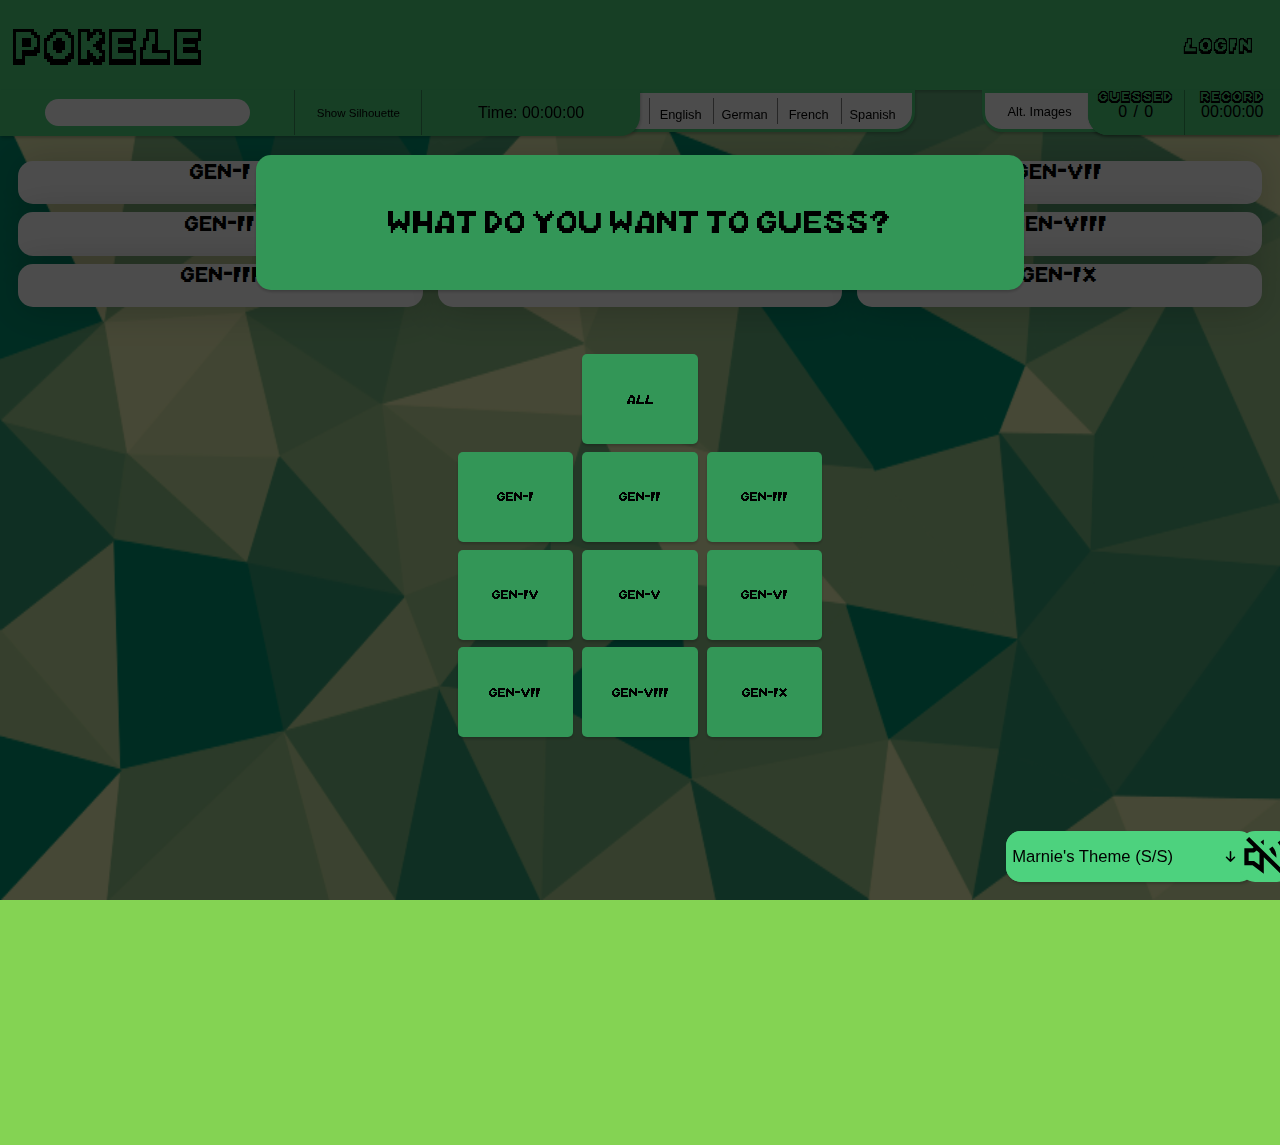
==== Pokele/wwwroot/guessAll.html @ 32a98aeb "initial commit" ====
<!DOCTYPE html>
<html lang="en">
<head>
    <meta charset="UTF-8">
    <meta name="viewport" content="width=device-width, initial-scale=1.0">
    <title>Pokele</title>
    <link rel="stylesheet" href="style.css" />
    <link rel="icon" href="images/favicon.png" type="image/svg" sizes="16x16 32x32 64x64">
</head>
<body class="allPokemon">
    <audio id="myAudio">
        <audio id="music" loop>
            <source src="audio/Accumula-Town.mp3" type="audio/mpeg">
            Your browser does not support the audio element.
          </audio>
        <source src="audio/interface-button-154180.mp3" type="audio/mpeg">
        Your browser does not support the audio element.
      </audio>

      <div class="bufferContainer">
        <div class="loader"></div>
        <div class="loadertext">Loading</div>
    </div>

    <div class="top-div">
        <header class="header guessThemAll">
            <a class="pageTitle" href="index.html">POKELE</a>
            <a class="login" href="login.html">LOGIN</a>
        </header>
        <div class="allButtons">
        <div class="guessContainer">
            <input class="guessInput" type="text">
            <button class="silhouetteBtn">Show Silhouette</button>
            <div class="timer">Time: 00:00:00</div>   
        </div>

        <div class="checkboxContainer">
        <label>
            <input type="checkbox" class="language-checkbox" value="en" checked> 
            <div class="language-label">English</div> 
          </label>
          <label>
            <input type="checkbox" class="language-checkbox" value="de" checked> 
            <div class="language-label">German</div>  
          </label>
          <label>
            <input type="checkbox" class="language-checkbox" value="fr" checked> 
            <div class="language-label">French</div>  
          </label>
          <label>
            <input type="checkbox" class="language-checkbox" value="es" checked> 
            <div class="language-label">Spanish</div>  
          </label>
        </div>

        <div class="additionalButtons">
            <div class="checkboxContainer right">
                <label class="right"> 
                    <input type="checkbox" class="alternating-checkbox" value="en" checked> 
                    <div class="language-label">Alt. Images</div> 
                </label>
            </div>
            <div class="guessContainer right">
                <div class="record guessCount">
                    <div class="recordText">GUESSED</div>
                    <div class="countContainer">
                        <div class="nowGuessed">0</div>/<div class="maxGuessed">0</div>
                    </div>
                </div>
                <div class="record">
                <div class="recordText">RECORD</div>
                <div class="recordContainer">00:00:00</div>
                </div>
            </div>
        </div>
        </div>
    </div>
<div class="wrapper guessAll">
    <div class="siteContainer guessThemAll">
    <div id="genCollumn" class="genCollumn1">
        <div class="genGuess" id="gen-i">
            <div class="genName">gen-i</div>
            <div class="pixelContainer"></div>
        </div>
        <div class="genGuess" id="gen-ii">
            <div class="genName">gen-ii</div>
            <div class="pixelContainer"></div>
        </div>
        <div class="genGuess" id="gen-iii">
            <div class="genName">gen-iii</div>
            <div class="pixelContainer"></div>
        </div>
    </div>
    <div id="genCollumn" class="genCollumn2">
        <div class="genGuess" id="gen-iv">
            <div class="genName">gen-iv</div>
            <div class="pixelContainer"></div>
        </div>
        <div class="genGuess" id="gen-v">
            <div class="genName">gen-v</div>
            <div class="pixelContainer"></div>
        </div>
        <div class="genGuess" id="gen-vi">
            <div class="genName">gen-vi</div>
            <div class="pixelContainer"></div>
        </div>
    </div>
    <div id="genCollumn" class="genCollumn3">
        <div class="genGuess" id="gen-vii">
            <div class="genName">gen-vii</div>
            <div class="pixelContainer"></div>
        </div>
        <div class="genGuess" id="gen-viii">
            <div class="genName">gen-viii</div>
            <div class="pixelContainer"></div>
        </div>
        <div class="genGuess" id="gen-ix">
            <div class="genName">gen-ix</div>
            <div class="pixelContainer"></div>
        </div>
    </div>
</div>
<div class="soundContainer guessAll">
<select id="audioSelect" class="guessAll">
    <option value="Pallet-Town.mp3" data-volume="0.4">Pallet Town (R/B)</option>
    <option value="Azalea-Town.mp3" data-volume="0.3">Azalea Town (G/S)</option>
    <option value="Littleroot-Town.mp3" data-volume="0.2">Littleroot Town (R/S)</option>
    <option value="Route-201.mp3" data-volume="0.25">Route 201 (D/P)</option>
    <option value="Accumula-Town.mp3" data-volume="0.15">Accumula Town (B/W)</option>
    <option value="Bicycle-XY.mp3" data-volume="0.15">Bicycle (X/Y)</option>
    <option value="Festival-in-iki-town.mp3" data-volume="0.2">Festival in Iki Town (S/M)</option>
    <option value="Marnies-Theme.mp3" data-volume="0.35">Marnie's Theme (S/S)</option>
    <option value="Mesagoza-Guitarist.mp3" data-volume="0.5">Mesagoza (Guitarist) (S/V)</option>
</select>
<img class="soundButton guessAll" src="images/sound-max.svg"/>
</div>
<footer>
    <div class="nameContainer">
        <div class="devName">IGOR MARTIC</div>
        <div class="devName">DAVID TANASKOVIC</div>
    </div>
    <div class="notice">This project was possible thanks to the <a class="noticeLink" href="https://pokeapi.co">PokeApi</a></div>
    <div class="notice">Pokemon is a product by Nintendo, therefore all sprites and Music used, belong to them</div>
    <div class="notice">Fireworks taken from this library <a class="noticeLink" href="https://fireworks.js.org">fireworks-js</a></div>
    <div class="notice">Inspired by <a class="noticeLink" href="https://pkmnquiz.com">pkmnquiz</a></div> 
</footer>
</div>
<script src="scripts/alternatingImages.js"></script>
<script src="scripts/guessAll/getPokemon.js"></script>
<script src="scripts/music.js"></script>
</body>
</html>
---- Pokele/wwwroot/style.css ----
body {
    background-image: url("images/PokemonBackground-1.jpg");
    background-size: 100% 100%; /* Cover the entire width and height of the screen */
    background-repeat: no-repeat;
    /*background-attachment: fixed; /* Prevent scrolling of the background */
    margin: 0;
    padding: 0;
    box-sizing: border-box;
    font-family: Arial, sans-serif;
    align-items: center;
    height: 100vh;
    background-color: #84d353;
}

/* Reset default appearance */
select {
  appearance: none;
  -webkit-appearance: none;
  -moz-appearance: none;
  text-indent: 1px;
  text-overflow: '';
}

/* Add a custom arrow image */
select {
  background-image: url('images/custom-arrow.svg');
  background-repeat: no-repeat;
  background-position: right center;
  padding-right: 13%; /* Adjust padding to make space for the arrow */
}

/* Adjust arrow size */
select {
  background-size: 1.5vw; /* Adjust as needed */
}


.music{
  display: none;
}

.soundContainer{
  position: sticky;
  bottom: 2%;  
  margin-bottom: 1%;
  right: 0;
  z-index: 9999;
  display: flex;
  align-items: center;
  justify-content: space-evenly;
  margin-right: 2%;
  margin-left: auto;
  height: 4vw;
  width: fit-content;
  background-color: white;
  border-radius: 15px;
  box-shadow: 1px 2px 3px rgba(0, 0, 0, 0.2);
}

.soundButton{
  width: 4vw;
  height: 4vw;
  background-color: white;
  border-radius: 15px;
}


#audioSelect{
  padding-left: 2%;
  background-color: white;
  color: black;
  border: none; /* Remove the border */
  outline: none;
  font-size: 1.3vw;
  height: 100%;
  border-bottom-left-radius: 15px;
  border-top-left-radius: 15px;
}

.soundButton.guessAll,
.soundContainer.guessAll,
#audioSelect.guessAll{
  background-color: var(--guess-color);
}

select:hover,
select:hover::after {
  color: var(--guess-color);
  filter: brightness(90%);
}

#audioSelect select{
   color: var(--guess-color);
  filter: brightness(90%);
}

.soundButton:hover{
  cursor: pointer;
  filter: brightness(90%);
}

body.allPokemon{
    background-image: url("images/low-poly-grid-haikei.png");
    background-attachment: fixed
}

body.log{
  background-image: url("images/low-poly-grid-haikei.png");
  background-attachment: fixed;
}

:root {
    --darkened-green: rgb(51, 150, 87);
    --guess-color: rgb(77, 210, 126);
    --footer-color: rgb(10, 211, 10);
}

footer,
header{
display: flex;
height: 10vh;
align-items: center;
color: black;
background-color: var(--guess-color);
box-shadow: 1px 2px 3px rgba(0, 0, 0, 0.2);
}

header.main,
footer.main{
    background-color: transparent;
    box-shadow: none;
}

footer.main{
  background-color: rgb(0,0,0,0.2);
  display: flex;
  justify-content: space-between;
  border-radius: 50px;
  width: 95%;
  margin-left: auto;
  margin-right: auto;
  margin-bottom: 1%;
}

footer{
    margin-top: auto;
    height: 12vh;
    background-color: var(--guess-color);
    display: flex;
    justify-content: space-evenly;
    border-radius: 50px;
    width: 95%;
    margin-left: auto;
    margin-right: auto;
    margin-bottom: 1%;
}

.notice{
  text-transform: uppercase;
  font-family: Pixel;
  width: 17%;
  text-align: center;
  color: rgb(23, 66, 39);
}

.noticeLink{
  color: royalblue;
  text-decoration: none;
}

html {
    overflow: scroll;
    overflow-x: hidden;
}
::-webkit-scrollbar {
    width: 0;  /* Remove scrollbar space */
    background: transparent;  /* Optional: just make scrollbar invisible */
}
/* Optional: show position indicator in red */
::-webkit-scrollbar-thumb {
    background: #FF0000;
}

.nameContainer{
    display: flex;
    flex-direction: column;
    padding: 2%;
    width: 13%;
}

.devName{
    font-family: Pixel;
    color: rgb(23, 66, 39);
}

.guessAllBtn,
.pageTitle{
    font-size: xxx-large;
    text-align: center;
    font-family: MarioKart;
    margin-left: 1%;
    color: black;
    text-decoration: none;
}

.guessAllBtn{
    font-size: xx-large;
    margin-left: 2%;
}

.guessAllBtn:hover,
.pageTitle:hover{
    cursor: pointer;
}

@font-face {
    font-family: MarioKart;
    src: url(Font/Mario-Kart-DS.ttf);
  }

  @font-face {
    font-family: Pixel;
    src: url(Font/orange\ kid.otf);
  }
  
.siteContainer{
    display: flex;
    justify-content: space-evenly;
    min-height: 86vh;
    width: 100vw;
    margin-top: 2%;
    margin-bottom: 2%;
}

.wrapper {
    display: flex;
    flex-direction: column;
    min-height: 100vh;
    margin: 0;
    padding: 0;
}

.middlePart{
    display: flex;
    flex-direction: column;
    justify-content: space-evenly;
    align-items: center;
    height: 80vh;
    width: 30vw;
}

.rightPart,
.leftPart{
    width: 30vw;
    height: 60vh;
    display: flex;
    flex-direction: column;
    align-items: center;
    justify-content: space-between;
}


.questionmark{
    width: 7vw;
    height: auto;
    margin-left: auto;
    margin-right: auto;
    margin-top: 2%;
    margin-bottom: 2%;
}

.pokemonShadow {
    content: "";
    position: absolute;
    width: 60%;
    height: 15%;
    border-radius: 50%;
    background-color: rgba(0, 0, 0, 0.3);
    filter: blur(10px);
    bottom: -5%; 
    z-index: -1; 
    transform-origin: bottom;
  }

.hidden {
    display: none;
  }
/*========================MiddlePart=====================================*/

#firework-container{
  position: absolute;
  width: 100%;
  height: 100%;
  pointer-events: none;
  z-index: 1000;
}

.pokeName{
    width: 90%;
    font-family: MarioKart;
    text-align: center;
    font-size: 200%;
    padding: 10%;
    border-radius: 5rem;
    color: #5c776f;
    background-color: rgba(255, 255, 255, 1);
}

.newButton{
    background-color: #9cc4bc;
    font-family: MarioKart;
    font-size: large;
    text-align: center;
    width: 20%;
    padding: 5%;
    color: white;
    border-radius: 20px;
    border-bottom: #5c776f solid 0.3rem;
    height: 2%;
    user-select: none;
    box-shadow: 0px 2px 38px rgba(0, 0, 0, 0.2);
}

.newButton.disabled {
    pointer-events: none; /* Prevent click events */
}

.newButton:hover{
    background-color: #6ca494;
    cursor: pointer;
}

.input-container {
    position: relative;
    width: 20vw;
    height: fit-content;
}

.textbox-image {
  width: 108%; 
  margin-left: -4%;
  display: block;
  position: absolute;
  background-size: cover;
  background-position: center; 
  background-repeat: no-repeat;
  z-index: -1;
}

.shake{
  animation: shake 0.5s;
  animation-iteration-count: 1;
}

@keyframes shake {
  0% { transform: translateX(0); }
  25% { transform: translateX(-5px) rotate(5deg); }
  50% { transform: translateX(0); }
  75% { transform: translateX(5px) rotate(-5deg); }
  100% { transform: translateX(0); }
}

.styled-input {
    width: 100%;
    height: 7vh;
    background-color: transparent;
    font-size: 1.6vw;
    border: none;
    font-family: Pixel, sans-serif;
}

.styled-input:focus {
    border-color: #3498db;
    outline: none;
}

.oval {
    z-index: 1;
    width: 100%;
    height: 30%; /* Set the height to a specific value */
    border-radius: 60%;
    margin-top: auto;
    margin-bottom: auto;
    background-color: rgba(255, 255, 255, 1);
    box-shadow: 0 10px 20px rgba(0, 0, 0, 0.2); /* Oval shadow */
}


.pokemonContainer{
    position: relative;
    display: flex;
    flex-direction: column;
    max-height: 50%;
    max-width: 100%;
    width: 100%;
    height: 30%;
    padding-top: 25%;
}

.pokemon{
    bottom: 0vh;
    position: absolute;
    user-select: none;
    -webkit-user-drag: none;
    transform-origin: bottom;
}

.pokemon#placeholder{
    bottom: 0%;
    display: block;
    height: 100%;
    width: auto;
    margin-bottom: 0;
}

.spriteContainer{
    z-index: 5;
    position: absolute;
    display: flex;
    flex-direction: column;
    top: 20%;
    left: 14%;
    align-items: center;
    width: 70%;
    height: 50%;
}

.typeContainer{
    display: flex;
    width: 30vw;
    justify-content: space-evenly;
    height: 5vh;
}

.type{
    width: 8vw;
    height: auto;
    user-select: none;
    -webkit-user-drag: none;
}

/*========================================LeftPart============================*/
.evoContainer{
    background-color: rgba(255, 255, 255, 1);
    height: fit-content;
    width: 90%;
    display: flex;
    flex-direction: column;
    align-items: center;
    justify-content: space-evenly;
    border-radius: 5%;
}

.evoStage{
    transform: scale(1.2);
    max-height: 94%;
    height: auto;
    margin-top: auto;
    margin-bottom: auto;
    user-select: none;
    -webkit-user-drag: none;
}

.evoStage.marked{
    border: #69877E 0.1rem solid;
    border-radius: 50%;
    padding: 2%;
}

.evoStage.placeholder{
    height: 70%;
}

.tippTitle{
    font-size: xx-large;
    color: #69877E;
    font-family: MarioKart;
    text-align: center;
    padding: 1%;
}

.singleEvo{
    height: 15vh;
    width: 90%;
    border-top: rgb(164, 166, 197) 0.05rem solid;
    display: flex;
    flex-direction: column;
    align-items: center;
    padding-top: 2%;
    padding-bottom: 2%;
}

/*=================================rightPart=======================*/
.languageContainer,
.genPickContainer,
.genContainer{
    background-color: rgba(255, 255, 255, 1);
    height: fit-content;
    width: 90%;
    display: flex;
    flex-direction: column;
    align-items: center;
    justify-content: space-evenly;
    border-radius: 5%;
}

.genPickContainer,
.languageContainer{
    margin-top: 2%;
    width: 60%;
}

.genPick#all{
  margin-top: 1%;
  margin-left: 35%;
  margin-right: 35%;
}

.genPick:hover{
  cursor: pointer;
  transform: scale(1.05);
}

.genPick.selected{
  border: #5c776f solid 0.2vw;
}

.genPick{
  box-shadow: 0px 2px 38px rgba(0, 0, 0, 0.1);
  border: black;
  width: 30%;
  border-radius: 15px;
  text-align: center;
  margin-bottom: 1%;
  border: 0.1vw rgb(193, 190, 190) solid;
  text-transform: uppercase;
  font-family: Pixel;
}

.gensToPick,
.languages,
.gens{
    border-top: rgb(164, 166, 197) 0.05rem solid;
    width: 90%;
    height: fit-content;
    margin: 2%;
    display: flex;
    flex-direction: row;
    flex-wrap: wrap;
    align-items: center;
    justify-content: space-evenly;
}

.gen{
    width: 40%;
    height: auto;
    margin-top: 2%;
    user-select: none;
    -webkit-user-drag: none;
    box-shadow: 0px 2px 38px rgba(0, 0, 0, 0.2);
}

.languages{
    display: flex;
    flex-wrap: wrap;
}

.language{
    box-shadow: 0px 2px 38px rgba(0, 0, 0, 0.2);
    user-select: none;
    -webkit-user-drag: none;
    width: 40%;
    height: auto;
    margin: 2%;
}

.language:hover{
    cursor: pointer;
    transform: scale(1.1);
}

.language#selected{
    border: #6ca494 0.2vw solid;
}

/*====================================================GuessThemAll=========================================*/
.genGuess{
    width: 31vw;
    height: fit-content;
    background-color: rgba(255, 255, 255, 1);
    margin-bottom: 2%;
    border-radius: 15px;
    padding: 1%;
    box-shadow: 0px 2px 38px rgba(0, 0, 0, 0.2);
    position: relative;
    display: flex;
    flex-direction: column;
    align-items: center;
}

#genCollumn{
  display: flex;
  flex-direction: column;
  align-items: center;
}

.wrapper.guessAll{
  margin-top: 15vh;
}

.genName{
    font-family: MarioKart;
    font-size: 2vw;
    position: absolute;
    top: 2%;
    z-index: 3;
}

.pixelContainer{
    position: relative;
    display: flex;
    align-items: center;
    flex-wrap: wrap;
    z-index: 3;
    width: 100%;
    margin-top: 7%;
    justify-content: flex-start;
    padding-bottom: 2%;
}

.pixelSprite {
    -webkit-user-drag: none;
    user-select: none;
    width: 11%;
    z-index: 3;
    height: auto;
    margin-right: -2%;
    margin-bottom: -2%;
}

.pixelSprite.unknown{
    width: 5%;
    margin-bottom: 0;
    padding: 3%;
    padding-top: 1%;
    padding-bottom: 1%;
}

.siteContainer.guessThemAll{
    display: flex;
    flex-direction: row;
    flex-wrap: wrap;
    justify-content: space-evenly;
}

.top-div {
    position: fixed;
    top: 0;
    left: 0;
    width: 100%;
    z-index: 9980; /* Set a high z-index to ensure it's above other content */
  }

header.guessThemAll{
    background-color: var(--guess-color);
    box-shadow: 0px 2px 3px rgba(0, 0, 0, 0.2);
}

.guessInput{
    margin-top: auto;
    margin-bottom: auto;
    border: none;
    border-radius: 15px;
    padding: 1%;
    width: 30%;
}

.guessContainer{
    justify-content: space-evenly;
    width: 50vw;
    display: flex;
    height: 100%;
    border-bottom-right-radius: 20px;
    background-color: var(--guess-color);
    box-shadow: 1px 2px 3px rgba(0, 0, 0, 0.2);
    padding-bottom: 0.2%;
    z-index: 5;
}

.guessContainer.right{
  border-bottom-left-radius: 20px;
  border-bottom-right-radius: 0px;
  height: 100%;
}

.recordText{
    font-family: MarioKart;
  }

  .additionalButtons{
    border-bottom-left-radius: 20px;
    background-color: var(--guess-color);
    box-shadow: -1px 2px 3px rgba(0, 0, 0, 0.2);
    position: absolute;
    left: 85vw;
    display: flex;
    flex-direction: row;
    justify-content: space-evenly;
    height: 100%;
    width: 15vw;
  }

  .record{
    display: flex;
    flex-direction: column;
    width: 50%;
    align-items: center;
    z-index: 50;
    height: 100%;
    background-color: var(--guess-color);
  }
  
  .record.guessCount{
    border-bottom-left-radius: 20px;
  }

  .countContainer{
    display: flex;
    width: 50%;
    text-align: center;
    align-items: center;
    justify-content: space-evenly;
  }

  .record.guessCount{
    border-right: solid var(--darkened-green) 0.1vw;
  }

.allButtons{
    position: fixed;
    justify-content: space-evenly;
    width: 50vw;
    display: flex;
    height: 5vh;
    position: relative;
}

.silhouetteBtn{
    border: none;
    background-color: var(--guess-color);
    font-size: 0.9vw;
    color: black;
    border-left: 0.1rem solid rgb(57, 141, 93);
    border-right: 0.1rem solid rgb(57, 141, 93);
    width: 20%;
}

.silhouetteBtn:hover{
    cursor: pointer;
    font-size: 1vw;
}

.timer{
    width: 20%;
    margin-top: auto;
    margin-bottom: auto;
    text-align: center;
}

.alternating-checkbox,
.language-checkbox {
    appearance: none;
    -webkit-appearance: none;
    -moz-appearance: none;
    border-radius: 50px;
  }

  .label-checked {
    border-bottom: 0.15rem solid var(--guess-color);
  }

  label {
    display: flex;
    flex-direction: column;
    text-align: center;
    align-items: center;
    justify-content: center;
    cursor: pointer;
    width: 25%;
    margin-right: 1%;
    height: 70%;
    border-left: 0.1rem solid gray;
    font-size: 1vw;
  }

  label.right{
    border: none;
    width: 80%;
    flex-direction: row;
    align-items: center;
    justify-content: center;
    margin: none;
  }
  
  .language-label{
    margin-bottom: auto;
    margin-top: auto;
  }
  
  
  .alternating-checkbox::-webkit-check-mark,
  .alternating-checkbox::-moz-check-mark,
  .alternating-checkbox::-ms-check-mark,
  .language-checkbox::-webkit-check-mark,
  .language-checkbox::-moz-check-mark,
  .language-checkbox::-ms-check-mark {
    display: none;
  }
  
  .checkboxContainer{
    position: absolute;
    z-index: 2;
    background-color: white;
    display: flex;
    align-items: center;
    justify-content: space-evenly;
    padding-left: 2vw;
    border: 0.2rem solid var(--guess-color);
    border-bottom-right-radius: 20px;
    left: 97%;
    padding-right: 1%;
    width: 20vw;
    height: 80%;
    box-shadow: 1px 2px 3px rgba(0, 0, 0, 0.2);
  }

  .checkboxContainer.right{
    left: -55%;
    width: 8vw;
    padding-left: 0%;
    padding-right: 2vw;
    border-bottom-left-radius: 20px;
    border-bottom-right-radius: 0;
    z-index: 2;
  }
  
  .bufferContainer{
    width: 100vw;
    height: 100%;
    display: flex;
    flex-direction: column;
    justify-content: center;
    align-items: center;
    background-color: rgb(0, 0, 0, 0.7);
    position: absolute;
    z-index: 9999;
    top: 0;
    left: 0;
  }

  .gameModeTitle{
    width: 60%;
    font-size: 3vw;
    background-color: var(--darkened-green);
    text-align: center;
    display: flex;
    justify-content: space-evenly;
    align-items: center;
    height: 15vh;
    border-radius: 15px;
    box-shadow: 0px 2px 3px rgba(0, 0, 0, 0.2);
    font-family: MarioKart;
  }

  .modes{
    display: flex;
    flex-wrap: wrap;
    width: 30%;
    margin-top: 5%;
    justify-content: space-evenly;
    height: fit-content;
  }

  .mainMode,
  .subMode{
    width: 30%;
    text-align: center;
    background-color: var(--darkened-green);
    height: 10vh;
    margin-bottom: 2%;
    border-radius: 5px;
    display: flex;
    align-items: center;
    justify-content: space-evenly;
    box-shadow: 0px 2px 3px rgba(0, 0, 0, 0.2);
    font-family: MarioKart;
    color: black;
}

.mainMode:hover,
.subMode:hover{
    filter: brightness(70%);
    cursor: pointer;
    transform: scale(1.1);
}

.mainMode{
  margin-left: 35%;
  margin-right: 35%;
}

@keyframes spin {
    0% { transform: rotate(0deg); }
    100% { transform: rotate(360deg); }
  }
  
  .loader {
    border: 1vw solid transparent;
    border-top: 1vw solid var(--darkened-green); /* Use the darker lime green color */
    border-radius: 50%;
    width: 10vw;
    height: 10vw;
    animation: spin 1s linear infinite;
  }

  .loadertext{
    color: white;
    font-size: 2vw;
    text-align: center;
    margin-top: 2%;
  }
  
  .guessed{
    animation: guess 0.2s forwards;
  }

  @keyframes guess{
    0%{
        transform: scale(1.5);
    }
    50%
    {
        transform: scale(1.3);
    }
    100%{
        transform: scale(1);
    }
  }

  .guessedAll{
    display: flex;
    flex-direction: column;
    align-items: center;
    justify-content: space-between;
    background-color: white;
    height: 40vh;
    width: 40vw;
    border-radius: 10px;
    box-shadow: 0px 2px 3px rgba(0, 0, 0, 0.2);
  }
  
  .congrats{
    font-family: MarioKart;
    font-size: 3vw;
    text-align: center;
    margin: 2%; 
    margin-top: 5%;
  }

  .resetButton{
    background-color: var(--darkened-green);
    font-family: MarioKart;
    font-size: 2vw;
    text-align: center; 
    padding: 2%;
    margin-bottom: 3%;
    border-radius: 10px;
  }

  .resetButton:hover{
    transform: scale(1.1);
    filter: brightness(70%);
    cursor: pointer;
  }
  
  /*========================================login==========================*/
  .login{
    margin-left: auto;
    margin-right: 2%;
    font-family: MarioKart;
    font-size: 1.7vw;
    color: black;
    text-decoration: none;
  }

  .loginContainer{
    background-color: white;
    width: 30vw;
    margin-left: auto;
    margin-right: auto;
    margin-top: 10vh;
    display: flex;
    flex-direction: column;
    align-items: center;
    justify-content: space-evenly;
    height: 60vh;
    border-radius: 15px;
    box-shadow: 0px 2px 3px rgba(0, 0, 0, 0.2);
  }

  .loginLabel{
    margin-right: 0%;
    border-left: none;
    margin-left: auto;
    margin-right: auto;
    margin-bottom: 15%;
    width: 100%;
    font-size: 1.2vw;
  }

  .username,
  .password{
    width: 100%;
    background-color: rgb(201, 250, 201);
    padding: 1%;
    border: none;
    border-bottom: #84d353 solid 0.2vw;
  }

  .username:focus,
  .password:focus{
    outline: none;
  }

  .confirm{
    background-color: var(--guess-color);
    padding: 10%;
    width: 100%;
    text-align: center;
    font-size: 1vw;
    border-radius: 15px;
  }

  .confirm:hover{
    cursor: pointer;
    transform: scale(1.1);
  }

  .register{
    text-decoration: none;
    color: blueviolet;
    font-size: 1vw;
 }

  .loginRelatedButtons{
    height: 20%;
    flex-direction: column;
    display: flex;
    justify-content: space-evenly;
    align-items: center;
    width: 20%;
    margin-top: auto;
    margin-bottom: 10%;
  }

  .inputContainer{
    display: flex;
    justify-content: space-evenly;
    flex-direction: column;
    margin-top: auto;
    width: 60%;
  }

  .loginTitle{
    background-color: var(--guess-color);
    width: 110%;
    text-align: center;
    padding: 6%;
    border-radius: 15px;
    box-shadow: 0px 2px 3px rgba(0, 0, 0, 0.2);
    font-family: MarioKart;
    font-size: 2vw;
  }

  .promptError{
    color: red;
    font-size: 1vw;
    text-align: center;
  }
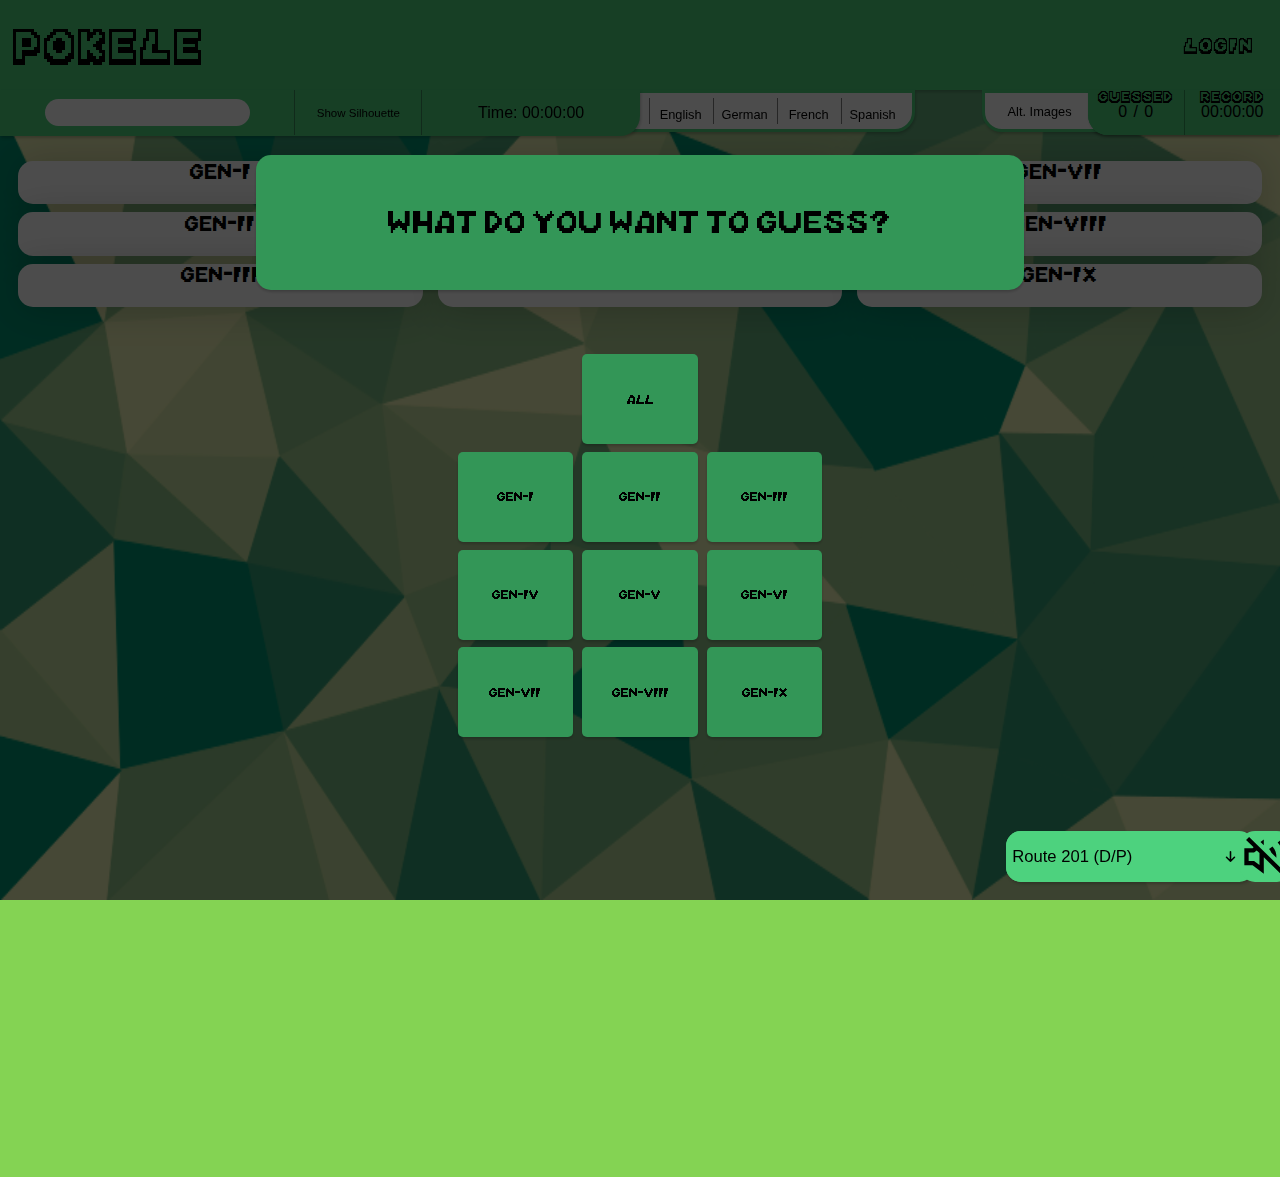
==== commit b8657a2c: "added reference to copyright" ====
--- a/Pokele/wwwroot/guessAll.html
+++ b/Pokele/wwwroot/guessAll.html
@@ -140,7 +140,7 @@
         <div class="devName">DAVID TANASKOVIC</div>
     </div>
     <div class="notice">This project was possible thanks to the <a class="noticeLink" href="https://pokeapi.co">PokeApi</a></div>
-    <div class="notice">Pokemon is a product by Nintendo, therefore all sprites and Music used, belong to them</div>
+    <div class="notice">Our website doesn't follow any financial goals, it's purpose is to be a fun game. </br>Every Sprite, image and Music used is under the copyright of</br>© Pokémon · Nintendo · Creatures · GAME FREAK</div>
     <div class="notice">Fireworks taken from this library <a class="noticeLink" href="https://fireworks.js.org">fireworks-js</a></div>
     <div class="notice">Inspired by <a class="noticeLink" href="https://pkmnquiz.com">pkmnquiz</a></div> 
 </footer>
--- a/Pokele/wwwroot/style.css
+++ b/Pokele/wwwroot/style.css
@@ -144,7 +144,7 @@
 
 footer{
     margin-top: auto;
-    height: 12vh;
+    height: fit-content;
     background-color: var(--guess-color);
     display: flex;
     justify-content: space-evenly;
